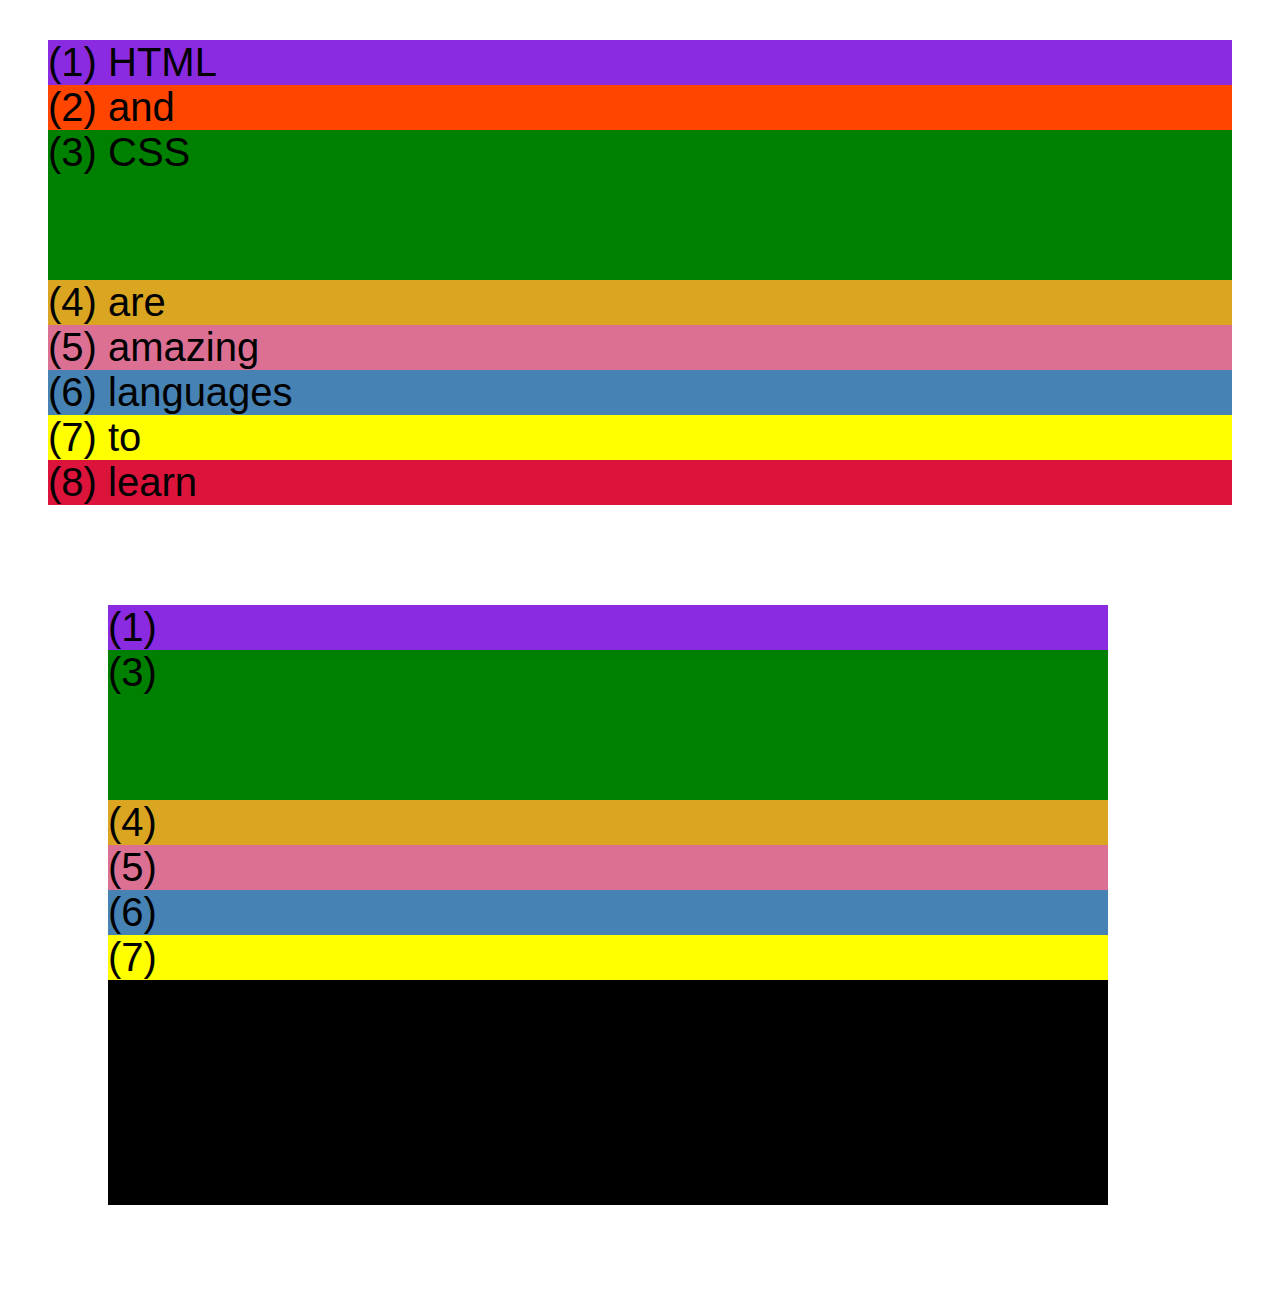
==== html-css-course-master/starter/04-CSS-Layouts/css-grid.html @ 025c19a5 "First commit." ====
<!DOCTYPE html>
<html lang="en">
  <head>
    <meta charset="UTF-8" />
    <meta http-equiv="X-UA-Compatible" content="IE=edge" />
    <meta name="viewport" content="width=device-width, initial-scale=1.0" />
    <title>CSS Grid</title>
    <style>
      .el--1 {
        background-color: blueviolet;
      }
      .el--2 {
        background-color: orangered;
      }
      .el--3 {
        background-color: green;
        height: 150px;
      }
      .el--4 {
        background-color: goldenrod;
      }
      .el--5 {
        background-color: palevioletred;
      }
      .el--6 {
        background-color: steelblue;
      }
      .el--7 {
        background-color: yellow;
      }
      .el--8 {
        background-color: crimson;
      }

      .container--1 {
        /* STARTER */
        font-family: sans-serif;
        background-color: #ddd;
        font-size: 40px;
        margin: 40px;

        /* CSS GRID */
      }

      .container--2 {
        /* STARTER */
        font-family: sans-serif;
        background-color: black;
        font-size: 40px;
        margin: 100px;

        width: 1000px;
        height: 600px;

        /* CSS GRID */
      }
    </style>
  </head>
  <body>
    <div class="container--1">
      <div class="el el--1">(1) HTML</div>
      <div class="el el--2">(2) and</div>
      <div class="el el--3">(3) CSS</div>
      <div class="el el--4">(4) are</div>
      <div class="el el--5">(5) amazing</div>
      <div class="el el--6">(6) languages</div>
      <div class="el el--7">(7) to</div>
      <div class="el el--8">(8) learn</div>
    </div>

    <div class="container--2">
      <div class="el el--1">(1)</div>
      <div class="el el--3">(3)</div>
      <div class="el el--4">(4)</div>
      <div class="el el--5">(5)</div>
      <div class="el el--6">(6)</div>
      <div class="el el--7">(7)</div>
    </div>
  </body>
</html>
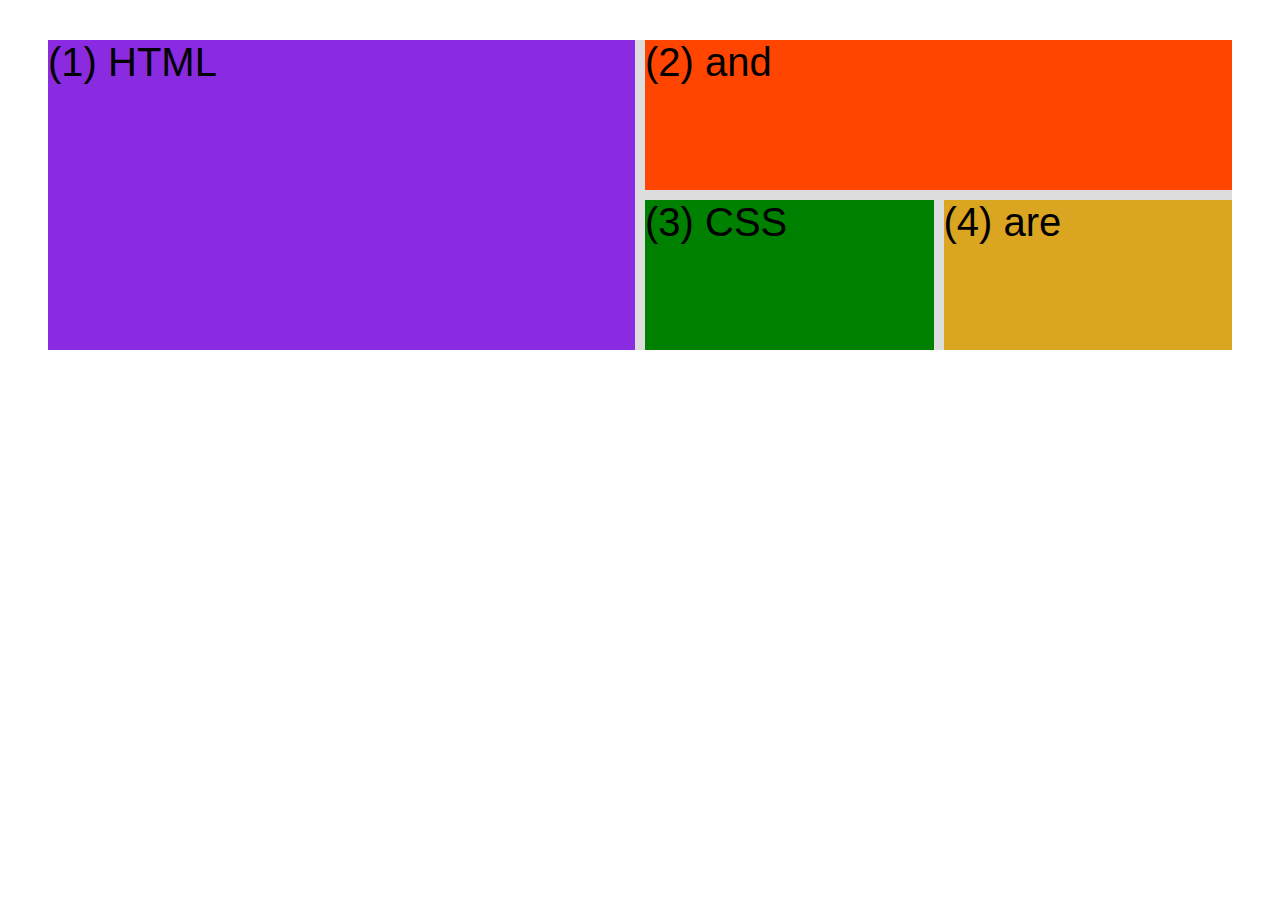
==== commit 6d009f42: "Grid" ====
--- a/html-css-course-master/starter/04-CSS-Layouts/css-grid.html
+++ b/html-css-course-master/starter/04-CSS-Layouts/css-grid.html
@@ -40,9 +40,39 @@
         margin: 40px;
 
         /* CSS GRID */
+
+        display: grid;
+
+        grid-template-columns: repeat(4, 1fr);
+        grid-template-rows: 1fr 1fr;
+        /* gap: 70px; */
+        row-gap: 10px;
+        column-gap: 10px;
+        justify-content: center;
+      }
+
+      .el--1 {
+        grid-column: 1 / span 2;
+        grid-row: 1/3;
+      }
+
+      .el--2 {
+        grid-column: 3 / 5;
+        grid-row: 1/2;
+      }
+
+      .el--3 {
+        grid-column: 3 / 4;
+        grid-row: 2/3;
+      }
+
+      .el--4 {
+        grid-column: 4 / 5;
+        grid-row: 2/3;
       }
 
       .container--2 {
+        display: none;
         /* STARTER */
         font-family: sans-serif;
         background-color: black;
@@ -62,10 +92,10 @@
       <div class="el el--2">(2) and</div>
       <div class="el el--3">(3) CSS</div>
       <div class="el el--4">(4) are</div>
-      <div class="el el--5">(5) amazing</div>
+      <!-- <div class="el el--5">(5) amazing</div>
       <div class="el el--6">(6) languages</div>
       <div class="el el--7">(7) to</div>
-      <div class="el el--8">(8) learn</div>
+      <div class="el el--8">(8) learn</div> -->
     </div>
 
     <div class="container--2">
